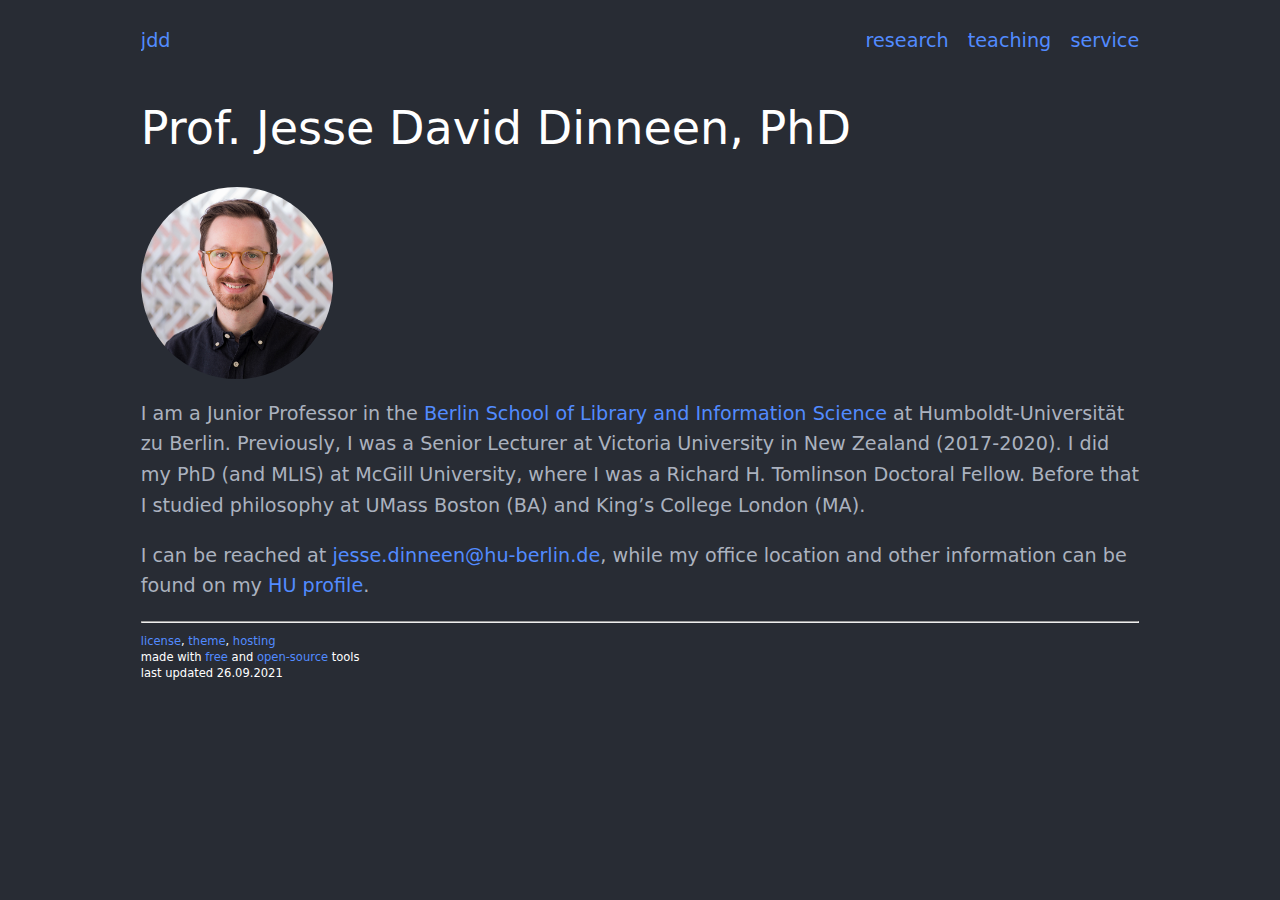
==== index.html @ 23c0de00 "autumn 2021 updates" ====
<html lang="en-GB">
<head>
<title>
Prof. Dinneen’s Website
</title>
<meta charset="UTF-8" />
<meta name="viewport" content="width=device-width, initial-scale=1.0" />
<link rel="stylesheet" type="text/css" media="all" href="styles.css" /><link rel="shortcut icon" type="image/x-icon" href=favicon.png">
</head>
<body>
<nav class="menu">
<div class="nav-left">
<ul>
<li>
<a href="index.html">jdd</a>
</li>
</ul>
</div>
<div class="nav-right">
<ul>
<li>
<a href="service.html">service</a>
</li>
<li>
<a href="teaching.html">teaching</a>
</li>
<li>
<a href="research.html">research</a>
</li>
</ul>
</div>
</nav>
<article>
<h1 id="prof.-jesse-david-dinneen-phd">Prof. Jesse David Dinneen, PhD</h1>
<p><img class="portrait" src="img/jdd2.jpg"/></p>
<p>I am a Junior Professor in the <a href="https://www.ibi.hu-berlin.de/en">Berlin School of Library and Information Science</a> at Humboldt-Universität zu Berlin. Previously, I was a Senior Lecturer at Victoria University in New Zealand (2017-2020). I did my PhD (and MLIS) at McGill University, where I was a Richard H. Tomlinson Doctoral Fellow. Before that I studied philosophy at UMass Boston (BA) and King’s College London (MA).</p>
<p>I can be reached at <a href="mailto:jesse.dinneen@hu-berlin.de">jesse.dinneen@hu-berlin.de</a>, while my office location and other information can be found on my <a href="https://www.ibi.hu-berlin.de/de/ueber-uns/personen/dinneen">HU profile</a>.</p>
</article>
<hr/>
<footer>
<a href="https://creativecommons.org/licenses/by-nc/4.0/">license</a>, <a href="https://github.com/atom/one-dark-ui">theme</a>, <a href="https://pages.github.com/">hosting</a><br/>made with <a href="https://www.fsf.org/">free</a> and <a href="https://www.linuxfoundation.org/">open-source</a> tools<br/>last updated 26.09.2021
</footer>
</body>
</html>
---- styles.css ----
:root{
  color-scheme: dark;
}

html {
  display: flex;
  padding: 2em;
  padding-top: 0em;
  font-size: 1.2em;
  background-color: #282c34;
  color:#abb2bf;
  overflow: auto;
  font-family: system-ui;
  line-height: 1.4;
  font-weight: 500;
  box-sizing: border-box;
}

#unused {
  overflow-y: scroll;
  max-width: 52em;
}

body {
  margin: auto;
}

article {
}

@media only screen and (min-width: 480px) {
  body {
    max-width: none;
    max-width: 90vw;
    min-width: none;
  }
}

@media only screen and (min-width: 768px) {
  body {
    margin-top: 1vw;
    max-width: 52em;
    min-width: 50vw;
  }
}

h1 {
  font-size: 2.4em;
  font-weight: 300;
  line-height: 1.2;
  margin-top: 0;
  margin-bottom: 0.5em;
  color: #ffffff;
  box-sizing: border-box;
  margin-block-start: 0.67em;
  margin-block-end: 0.67em;
  margin-inline-start: 0px;
  margin-inline-end: 0px;
}

h2 {
  font-size: 1.8em;
  font-weight: 300;
  line-height: 1.2;
  margin-top: 1.5em;
  margin-bottom: 0.5em;
  color: #ffffff;
  display: block;
  margin-block-start: 0.83em;
  margin-block-end: 0.83em;
  margin-inline-start: 0px;
  margin-inline-end: 0px;
}

h3 {
  font-size: 1.5em;
  font-weight: 500;
  line-height: 1.2;
  margin-top: 1.5em;
  margin-bottom: 0.5em;
  margin-block-start: 1.0em;
  margin-block-end: 1.0em;
  color: #ffffff;
}

h4 {
  font-size: 1.2em;
  font-weight: 600;
  line-height: 1.2;
  margin-top: 1.5em;
  margin-bottom: 0.5em;
  margin-block-start: 1.33em;
  margin-block-end: 1.33em;
  color: #ffffff;
}

h5 {
  font-size: 1.1em;
  font-weight: 600;
  line-height: 1.2;
  margin-top: 1.5em;
  margin-bottom: 0.5em;
  margin-block-start: 1.67em;
  margin-block-end: 1.67em;
  color: #ffffff;
}

h6 {
  font-size: 1.0em;
  font-weight: 600;
  line-height: 1.2;
  margin-top: 1.5em;
  margin-bottom: 0.5em;
  margin-block-start: 2.33em;
  margin-block-end: 2.33em;
  margin-inline-start: 0px;
  margin-inline-end: 0px;
  color: #ffffff;
}

a {
  color: #528bff;
  cursor: pointer;
  text-decoration: none;
}

ol {
  margin-top: 0;
  margin-bottom: 1.5em
  display: block;
  list-style-type: decimal;
  margin-block-start: 1em;
  margin-block-end: 1em;
  margin-inline-start: 0px;
  margin-inline-end: 0px;
  padding-inline-start: 40px;
}

ul {
  dsplay: block;
  margin-top: 0;
  margin-bottom: 1.5em;
}

ul ul, ol ul, ul ol, ol ol {
  margin-bottom: 0;
  margin-block-start: 0px;
  margin-block-end: 0px;
}

ul ul, ol ul {
  list-style-type: circle;
}

ol ol ul, ol ul ul, ul ol ul, ul ul ul {
  list-style-type: square;
  margin-block-start: 0px;
  margin-block-endP: 0px;
}

li {
  display: list-item;
}

p {
  margin-top: 0;
  margin-bottom: 1.5em;
  line-height: 1.6;
  display: block;
  margin-block-start: 1em;
  margin-block-end: 1em;
  margin-inline-start: 0px;
  margin-inline-end: 0px;
  color: inherit;
}

b, strong {
  color: #ffffff;
}

table {
  margin: 1.5em 0;
  background-color: transparent;
  border-collapse: collapse;
  border-spacing: 0;
  box-sizing: border-box;
  display: table;
  border-color: grey;
  font-size: 1.0em;
  color: #abb2bf;
}

td, th {
    border: 1px solid;
    padding: 1rem;
}

thead {
  color: #ffffff;
  display: table-header-group;
  vertical-align: middle;
  border-color: inherit;
}

footer {
  text-align: left;
  font-size: 0.6em;
  font-weight: 200;
  color: #ffffff;
}

nav ul {
  margin: 0;
  padding: 0;
  list-style-type: none;
  overflow: hidden;
}
nav ul li {
  display: inline-block;
  list-style-type: none;
}
nav > div > ul > li > a {
  display: block;
  line-height: 2em;
  padding: 0.5em 0em;
}
nav > div.nav-right > ul > li > a {
  padding: 0.5em 0.0em;
  padding-left: 1em;
}
nav > div > ul > li > a:hover {
  color: #cccccc !important;
}
.nav-left {
  float: left;
}
.nav-right ul li {
  float: right;
}

.portrait {
  border-radius:50%;
  max-width: 15vw;
}

.logo {
  height: 0.9em;
  border-radius: 50%;
  margin-left: 0.5em;
}

.logo:hover {
  transform: scale(1.6);
  margin-right: 0.6em;
}
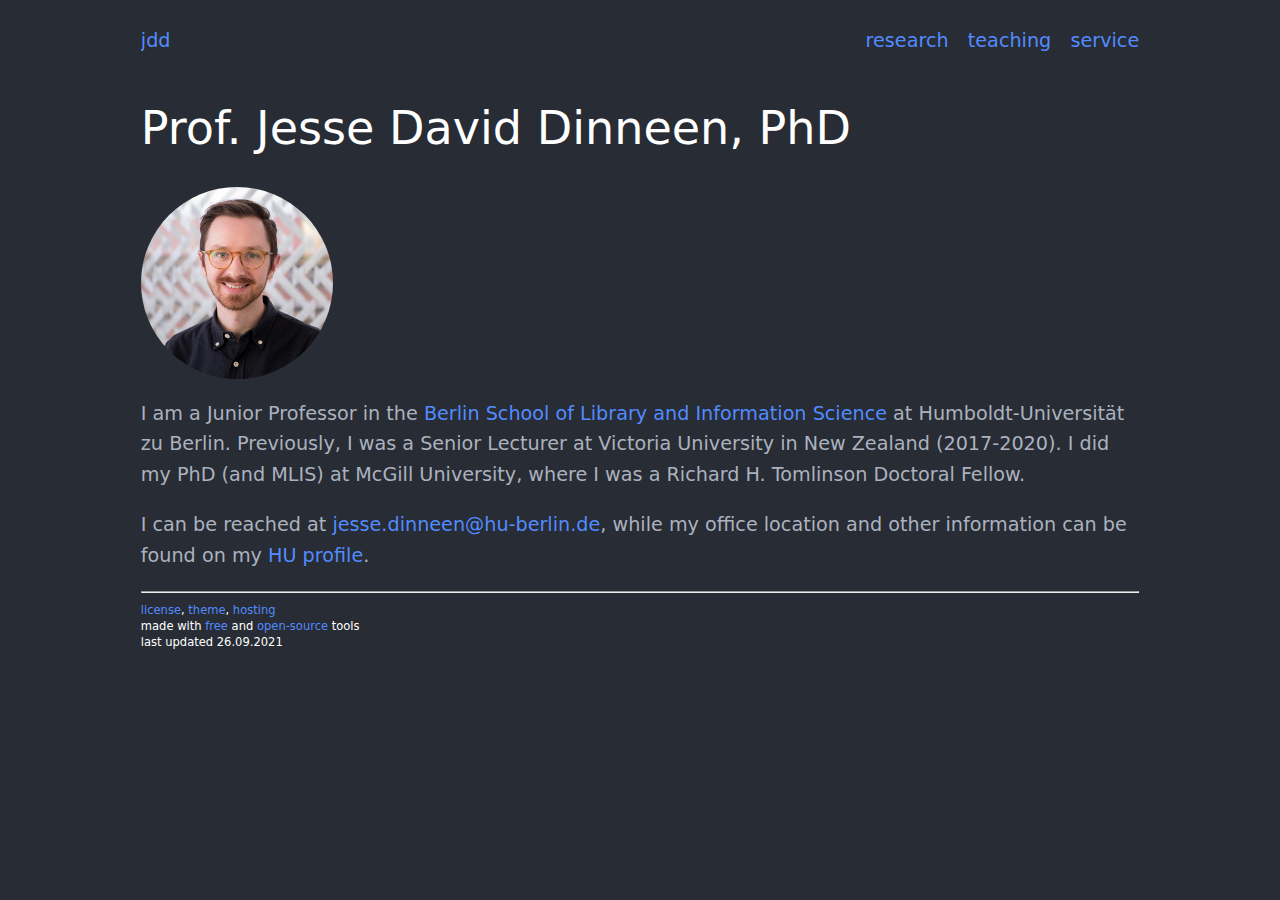
==== commit bbf93077: "improve prose" ====
--- a/index.html
+++ b/index.html
@@ -33,7 +33,7 @@
 <article>
 <h1 id="prof.-jesse-david-dinneen-phd">Prof. Jesse David Dinneen, PhD</h1>
 <p><img class="portrait" src="img/jdd2.jpg"/></p>
-<p>I am a Junior Professor in the <a href="https://www.ibi.hu-berlin.de/en">Berlin School of Library and Information Science</a> at Humboldt-Universität zu Berlin. Previously, I was a Senior Lecturer at Victoria University in New Zealand (2017-2020). I did my PhD (and MLIS) at McGill University, where I was a Richard H. Tomlinson Doctoral Fellow. Before that I studied philosophy at UMass Boston (BA) and King’s College London (MA).</p>
+<p>I am a Junior Professor in the <a href="https://www.ibi.hu-berlin.de/en">Berlin School of Library and Information Science</a> at Humboldt-Universität zu Berlin. Previously, I was a Senior Lecturer at Victoria University in New Zealand (2017-2020). I did my PhD (and MLIS) at McGill University, where I was a Richard H. Tomlinson Doctoral Fellow.</p>
 <p>I can be reached at <a href="mailto:jesse.dinneen@hu-berlin.de">jesse.dinneen@hu-berlin.de</a>, while my office location and other information can be found on my <a href="https://www.ibi.hu-berlin.de/de/ueber-uns/personen/dinneen">HU profile</a>.</p>
 </article>
 <hr/>
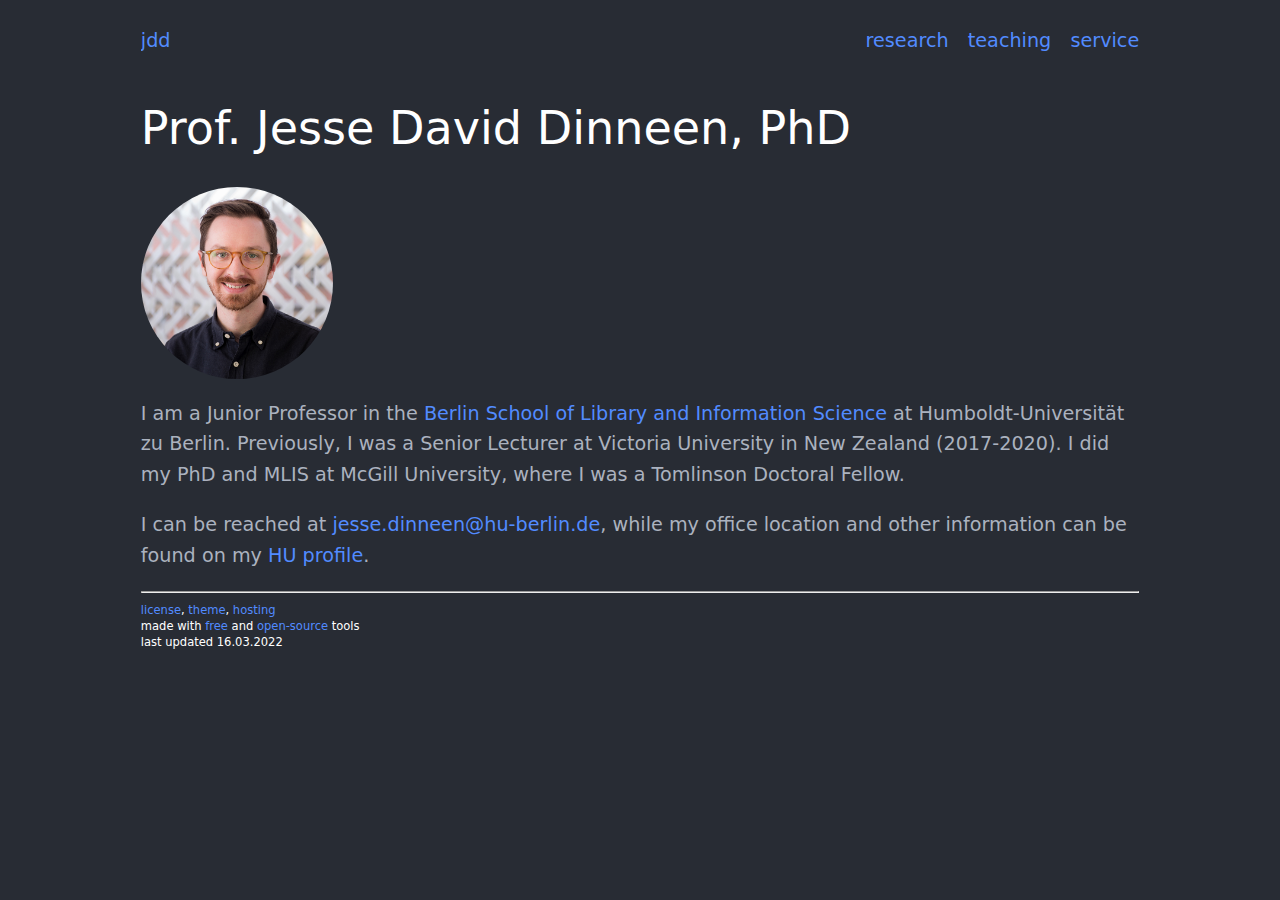
==== commit 695ddbe7: "summer 2022 updates" ====
--- a/index.html
+++ b/index.html
@@ -33,12 +33,12 @@
 <article>
 <h1 id="prof.-jesse-david-dinneen-phd">Prof. Jesse David Dinneen, PhD</h1>
 <p><img class="portrait" src="img/jdd2.jpg"/></p>
-<p>I am a Junior Professor in the <a href="https://www.ibi.hu-berlin.de/en">Berlin School of Library and Information Science</a> at Humboldt-Universität zu Berlin. Previously, I was a Senior Lecturer at Victoria University in New Zealand (2017-2020). I did my PhD (and MLIS) at McGill University, where I was a Richard H. Tomlinson Doctoral Fellow.</p>
-<p>I can be reached at <a href="mailto:jesse.dinneen@hu-berlin.de">jesse.dinneen@hu-berlin.de</a>, while my office location and other information can be found on my <a href="https://www.ibi.hu-berlin.de/de/ueber-uns/personen/dinneen">HU profile</a>.</p>
+<p>I am a Junior Professor in the <a href="https://www.ibi.hu-berlin.de/en">Berlin School of Library and Information Science</a> at Humboldt-Universität zu Berlin. Previously, I was a Senior Lecturer at Victoria University in New Zealand (2017-2020). I did my PhD and MLIS at McGill University, where I was a Tomlinson Doctoral Fellow.</p>
+<p>I can be reached at <a href="mailto:jesse.dinneen@hu-berlin.de">jesse.dinneen@hu-berlin.de</a>, while my office location and other information can be found on my <a href="https://www.ibi.hu-berlin.de/de/institut/personen/dinneen">HU profile</a>.</p>
 </article>
 <hr/>
 <footer>
-<a href="https://creativecommons.org/licenses/by-nc/4.0/">license</a>, <a href="https://github.com/atom/one-dark-ui">theme</a>, <a href="https://pages.github.com/">hosting</a><br/>made with <a href="https://www.fsf.org/">free</a> and <a href="https://www.linuxfoundation.org/">open-source</a> tools<br/>last updated 26.09.2021
+<a href="https://creativecommons.org/licenses/by-nc/4.0/">license</a>, <a href="https://github.com/atom/one-dark-ui">theme</a>, <a href="https://pages.github.com/">hosting</a><br/>made with <a href="https://www.fsf.org/">free</a> and <a href="https://www.linuxfoundation.org/">open-source</a> tools<br/>last updated 16.03.2022
 </footer>
 </body>
 </html>
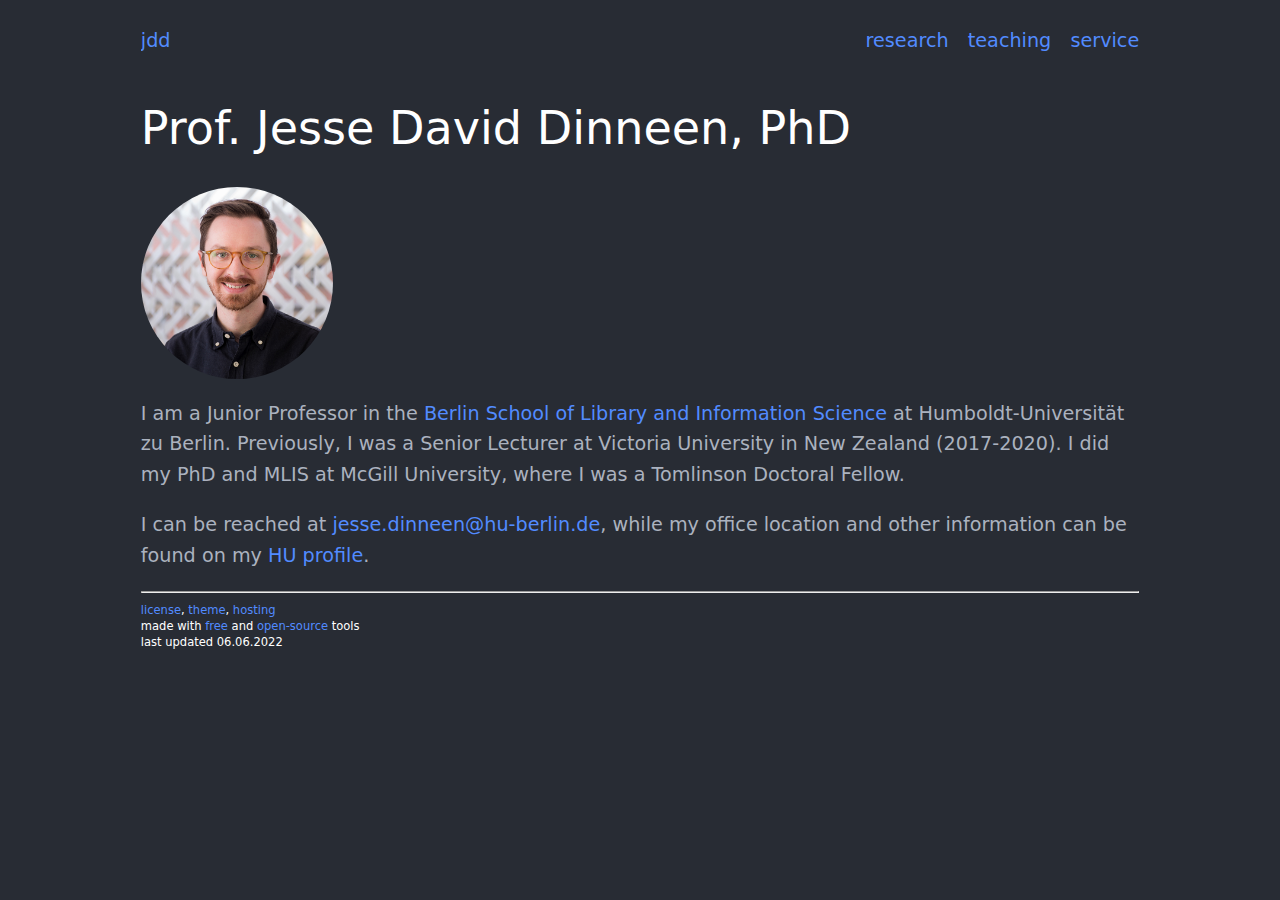
==== commit 41f10b61: "summer '22 updates" ====
--- a/index.html
+++ b/index.html
@@ -31,14 +31,29 @@
 </div>
 </nav>
 <article>
-<h1 id="prof.-jesse-david-dinneen-phd">Prof. Jesse David Dinneen, PhD</h1>
+<h1 id="prof.-jesse-david-dinneen-phd">Prof. Jesse David Dinneen,
+PhD</h1>
 <p><img class="portrait" src="img/jdd2.jpg"/></p>
-<p>I am a Junior Professor in the <a href="https://www.ibi.hu-berlin.de/en">Berlin School of Library and Information Science</a> at Humboldt-Universität zu Berlin. Previously, I was a Senior Lecturer at Victoria University in New Zealand (2017-2020). I did my PhD and MLIS at McGill University, where I was a Tomlinson Doctoral Fellow.</p>
-<p>I can be reached at <a href="mailto:jesse.dinneen@hu-berlin.de">jesse.dinneen@hu-berlin.de</a>, while my office location and other information can be found on my <a href="https://www.ibi.hu-berlin.de/de/institut/personen/dinneen">HU profile</a>.</p>
+<p>I am a Junior Professor in the <a
+href="https://www.ibi.hu-berlin.de/en">Berlin School of Library and
+Information Science</a> at Humboldt-Universität zu Berlin. Previously, I
+was a Senior Lecturer at Victoria University in New Zealand (2017-2020).
+I did my PhD and MLIS at McGill University, where I was a Tomlinson
+Doctoral Fellow.</p>
+<p>I can be reached at <a
+href="mailto:jesse.dinneen@hu-berlin.de">jesse.dinneen@hu-berlin.de</a>,
+while my office location and other information can be found on my <a
+href="https://www.ibi.hu-berlin.de/de/institut/personen/dinneen">HU
+profile</a>.</p>
 </article>
 <hr/>
 <footer>
-<a href="https://creativecommons.org/licenses/by-nc/4.0/">license</a>, <a href="https://github.com/atom/one-dark-ui">theme</a>, <a href="https://pages.github.com/">hosting</a><br/>made with <a href="https://www.fsf.org/">free</a> and <a href="https://www.linuxfoundation.org/">open-source</a> tools<br/>last updated 16.03.2022
+<a href="https://creativecommons.org/licenses/by-nc/4.0/">license</a>,
+<a href="https://github.com/atom/one-dark-ui">theme</a>,
+<a href="https://pages.github.com/">hosting</a><br/>made with
+<a href="https://www.fsf.org/">free</a> and
+<a href="https://www.linuxfoundation.org/">open-source</a>
+tools<br/>last updated 06.06.2022
 </footer>
 </body>
 </html>
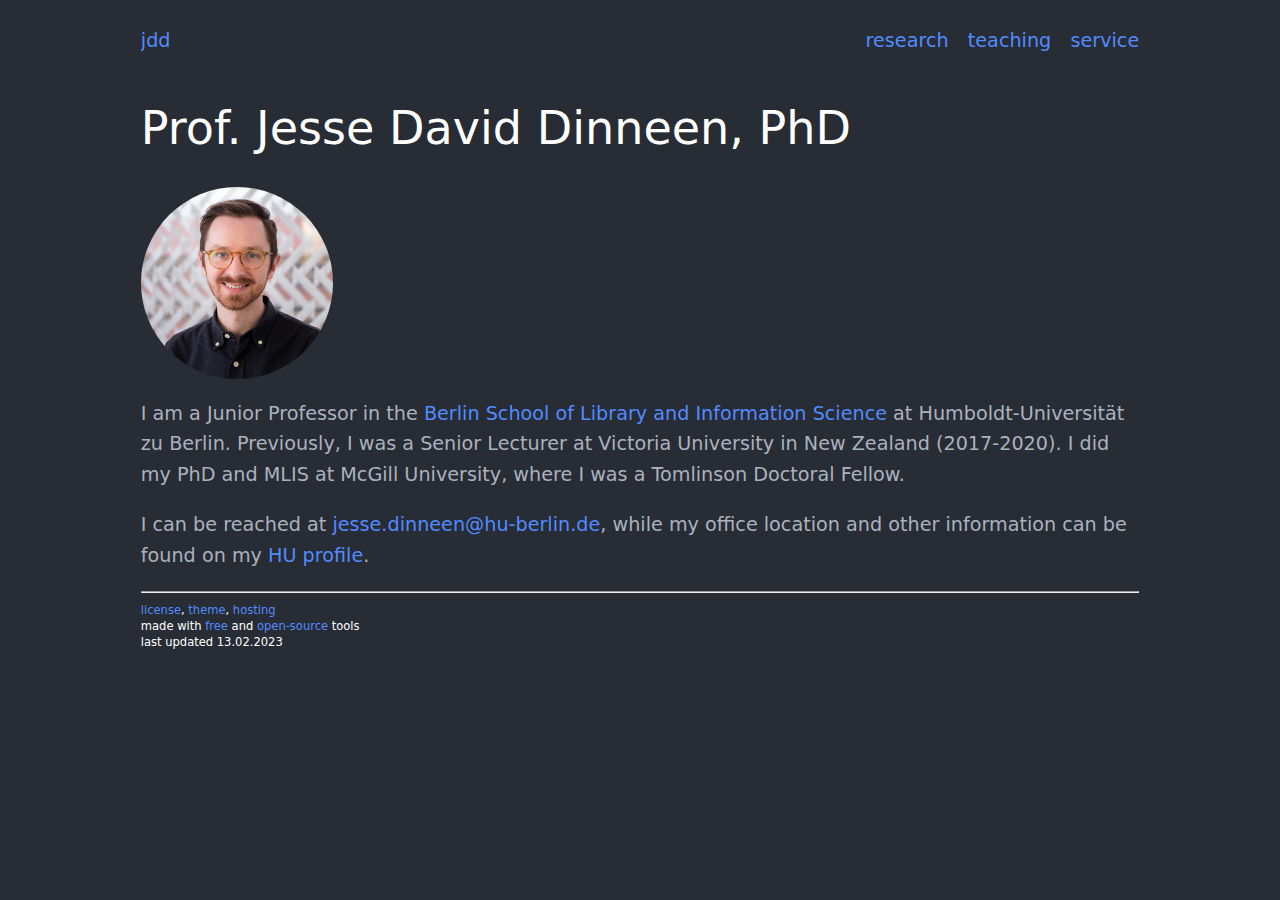
==== commit 4cb8eea6: "updates for spring 2023" ====
--- a/index.html
+++ b/index.html
@@ -53,7 +53,7 @@
 <a href="https://pages.github.com/">hosting</a><br/>made with
 <a href="https://www.fsf.org/">free</a> and
 <a href="https://www.linuxfoundation.org/">open-source</a>
-tools<br/>last updated 06.06.2022
+tools<br/>last updated 13.02.2023
 </footer>
 </body>
 </html>
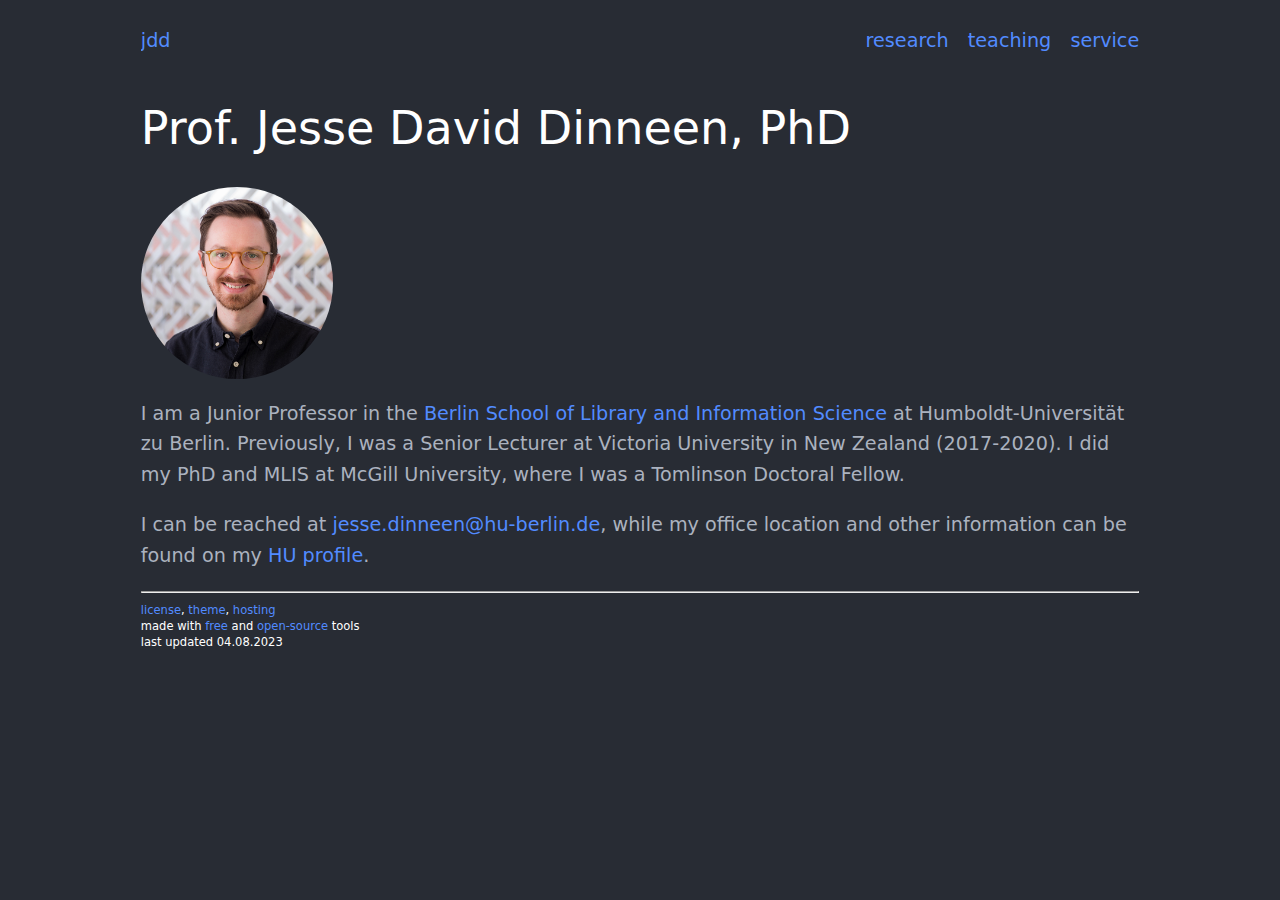
==== commit d531273d: "summer updates" ====
--- a/index.html
+++ b/index.html
@@ -39,7 +39,8 @@
 Information Science</a> at Humboldt-Universität zu Berlin. Previously, I
 was a Senior Lecturer at Victoria University in New Zealand (2017-2020).
 I did my PhD and MLIS at McGill University, where I was a Tomlinson
-Doctoral Fellow.</p>
+Doctoral
+Fellow.<!--https://www.mcgill.ca/gps/funding/achievements/tomlinson-doctoral-fellowships--></p>
 <p>I can be reached at <a
 href="mailto:jesse.dinneen@hu-berlin.de">jesse.dinneen@hu-berlin.de</a>,
 while my office location and other information can be found on my <a
@@ -53,7 +54,7 @@
 <a href="https://pages.github.com/">hosting</a><br/>made with
 <a href="https://www.fsf.org/">free</a> and
 <a href="https://www.linuxfoundation.org/">open-source</a>
-tools<br/>last updated 13.02.2023
+tools<br/>last updated 04.08.2023
 </footer>
 </body>
 </html>
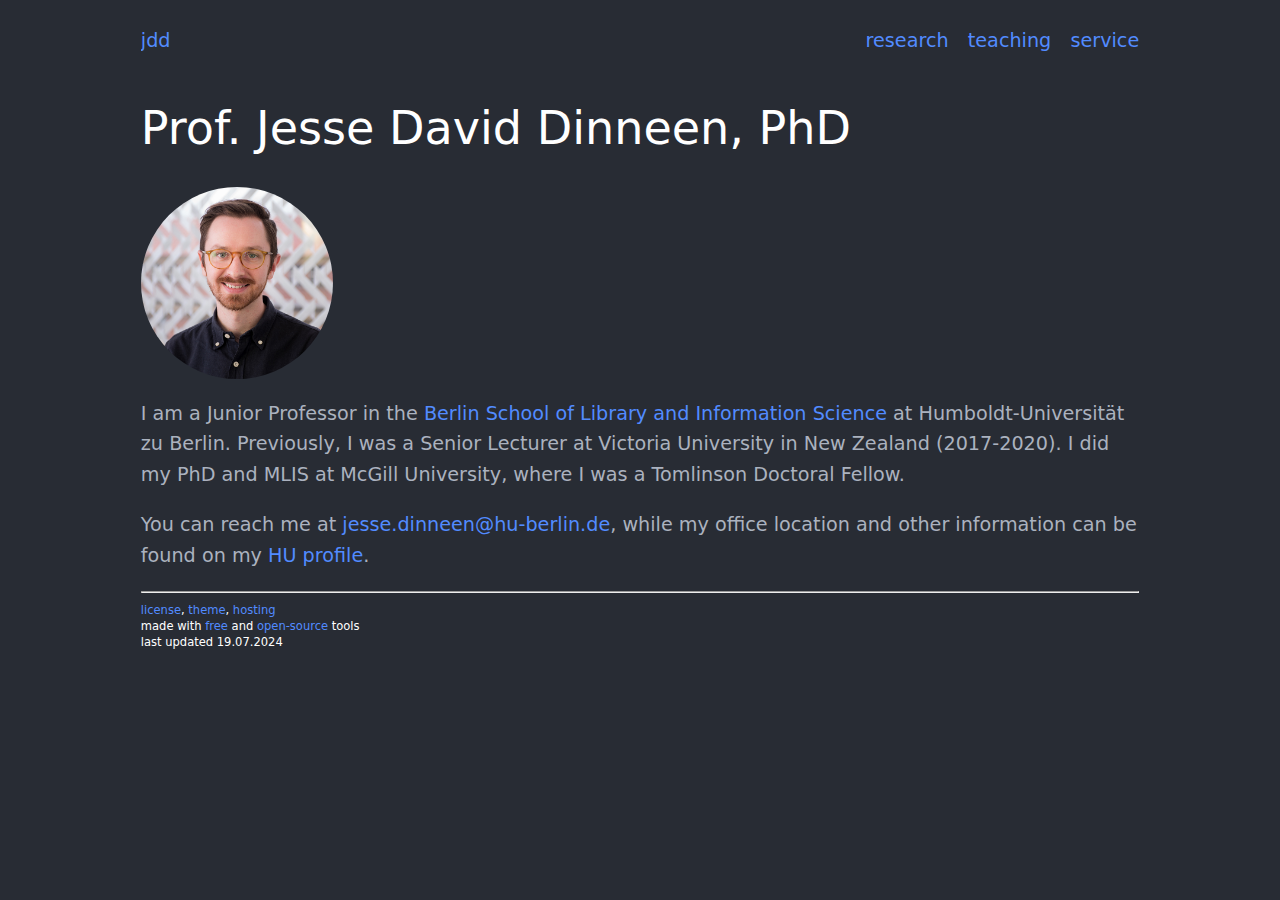
==== commit 1045e47f: "updates for late summer 2024" ====
--- a/index.html
+++ b/index.html
@@ -41,20 +41,20 @@
 I did my PhD and MLIS at McGill University, where I was a Tomlinson
 Doctoral
 Fellow.<!--https://www.mcgill.ca/gps/funding/achievements/tomlinson-doctoral-fellowships--></p>
-<p>I can be reached at <a
+<p>You can reach me at <a
 href="mailto:jesse.dinneen@hu-berlin.de">jesse.dinneen@hu-berlin.de</a>,
 while my office location and other information can be found on my <a
 href="https://www.ibi.hu-berlin.de/de/institut/personen/dinneen">HU
 profile</a>.</p>
 </article>
 <hr/>
-<footer>
+<footer id="footer">
 <a href="https://creativecommons.org/licenses/by-nc/4.0/">license</a>,
 <a href="https://github.com/atom/one-dark-ui">theme</a>,
 <a href="https://pages.github.com/">hosting</a><br/>made with
 <a href="https://www.fsf.org/">free</a> and
-<a href="https://www.linuxfoundation.org/">open-source</a>
-tools<br/>last updated 04.08.2023
+<a href="https://opensource.org/osd/">open-source</a> tools<br/>last
+updated 19.07.2024
 </footer>
 </body>
 </html>
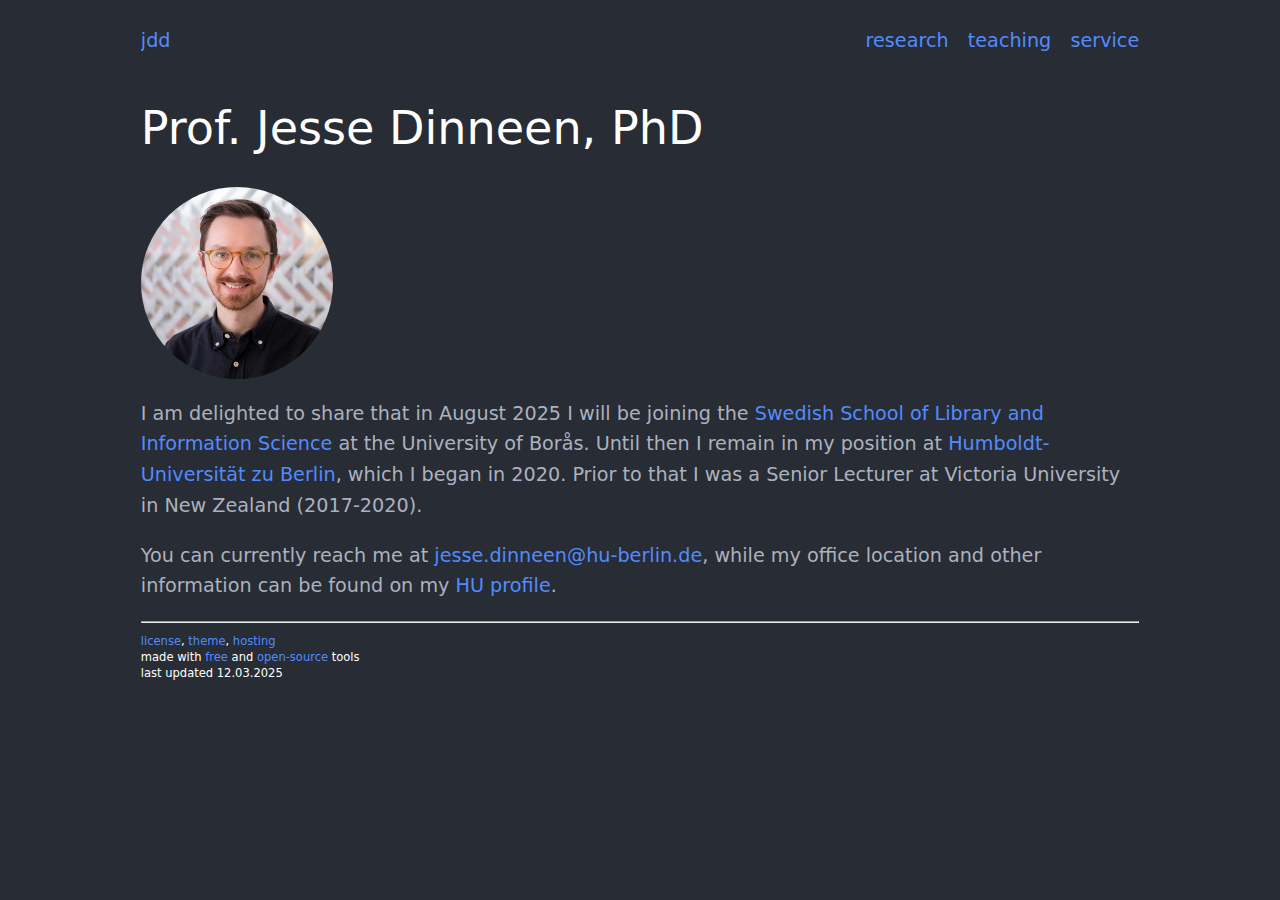
==== commit 9252d03f: "spring updates 2025" ====
--- a/index.html
+++ b/index.html
@@ -1,7 +1,7 @@
 <html lang="en-GB">
 <head>
 <title>
-Prof. Dinneen’s Website
+Jesse Dinneen’s Website
 </title>
 <meta charset="UTF-8" />
 <meta name="viewport" content="width=device-width, initial-scale=1.0" />
@@ -31,17 +31,16 @@
 </div>
 </nav>
 <article>
-<h1 id="prof.-jesse-david-dinneen-phd">Prof. Jesse David Dinneen,
-PhD</h1>
+<h1 id="prof.-jesse-dinneen-phd">Prof. Jesse Dinneen, PhD</h1>
 <p><img class="portrait" src="img/jdd2.jpg"/></p>
-<p>I am a Junior Professor in the <a
-href="https://www.ibi.hu-berlin.de/en">Berlin School of Library and
-Information Science</a> at Humboldt-Universität zu Berlin. Previously, I
-was a Senior Lecturer at Victoria University in New Zealand (2017-2020).
-I did my PhD and MLIS at McGill University, where I was a Tomlinson
-Doctoral
-Fellow.<!--https://www.mcgill.ca/gps/funding/achievements/tomlinson-doctoral-fellowships--></p>
-<p>You can reach me at <a
+<p>I am delighted to share that in August 2025 I will be joining the <a
+href="https://www.hb.se/en/the-swedish-school-of-library-and-information-science-sslis/">Swedish
+School of Library and Information Science</a> at the University of
+Borås. Until then I remain in my position at <a
+href="https://www.ibi.hu-berlin.de/en">Humboldt-Universität zu
+Berlin</a>, which I began in 2020. Prior to that I was a Senior Lecturer
+at Victoria University in New Zealand (2017-2020).</p>
+<p>You can currently reach me at <a
 href="mailto:jesse.dinneen@hu-berlin.de">jesse.dinneen@hu-berlin.de</a>,
 while my office location and other information can be found on my <a
 href="https://www.ibi.hu-berlin.de/de/institut/personen/dinneen">HU
@@ -54,7 +53,7 @@
 <a href="https://pages.github.com/">hosting</a><br/>made with
 <a href="https://www.fsf.org/">free</a> and
 <a href="https://opensource.org/osd/">open-source</a> tools<br/>last
-updated 19.07.2024
+updated 12.03.2025
 </footer>
 </body>
 </html>
